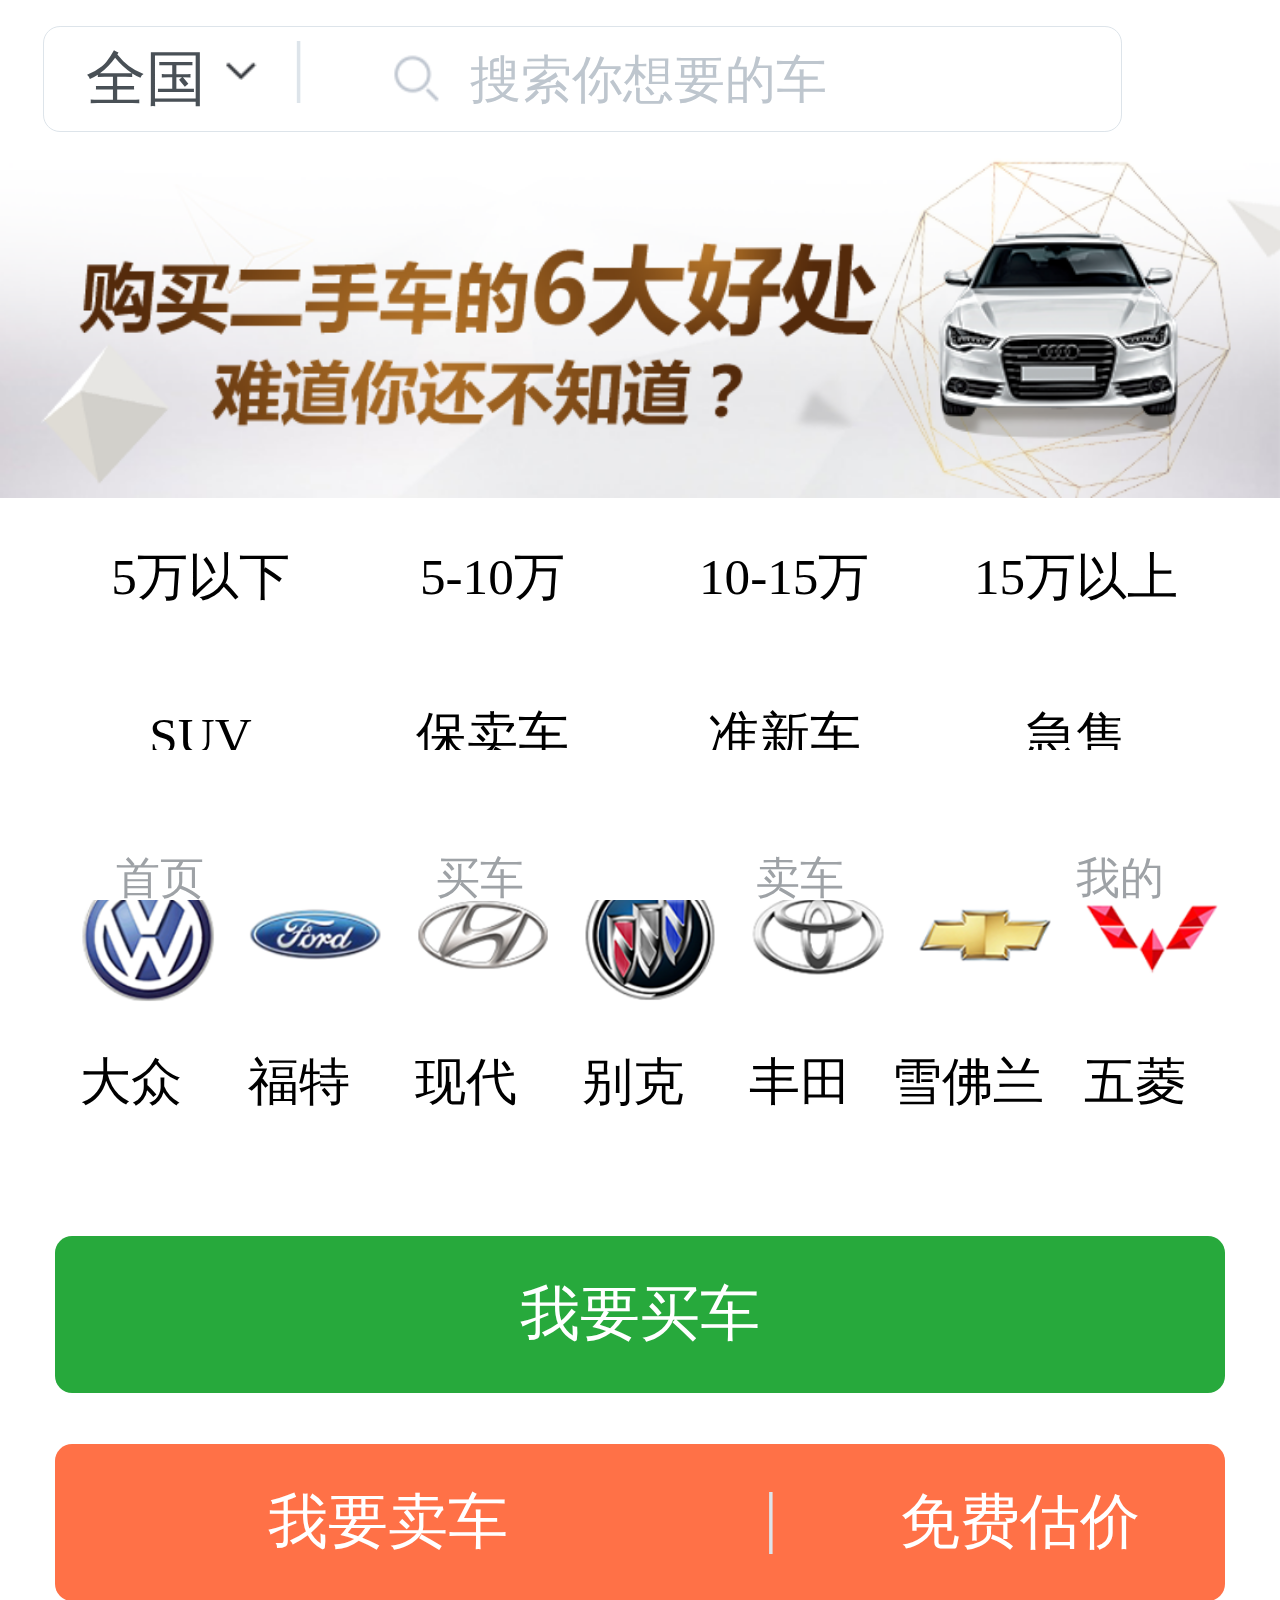
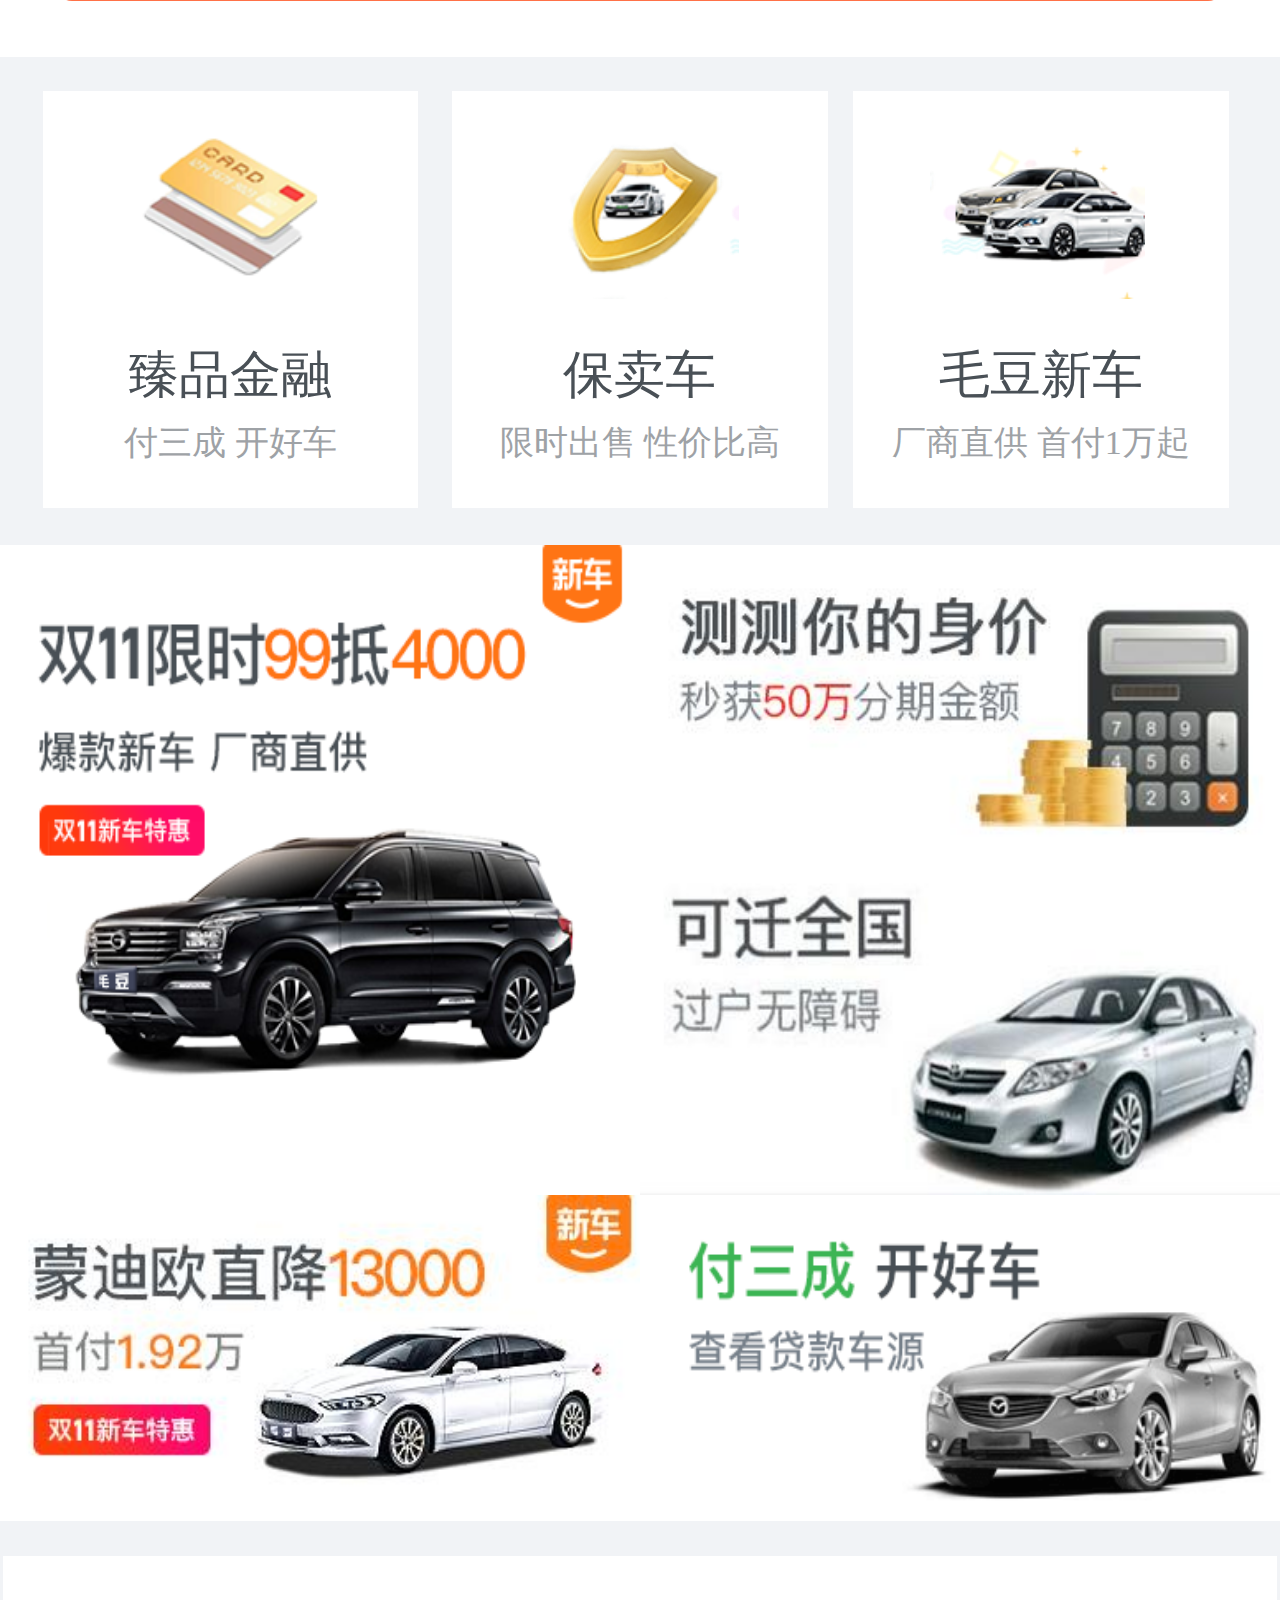
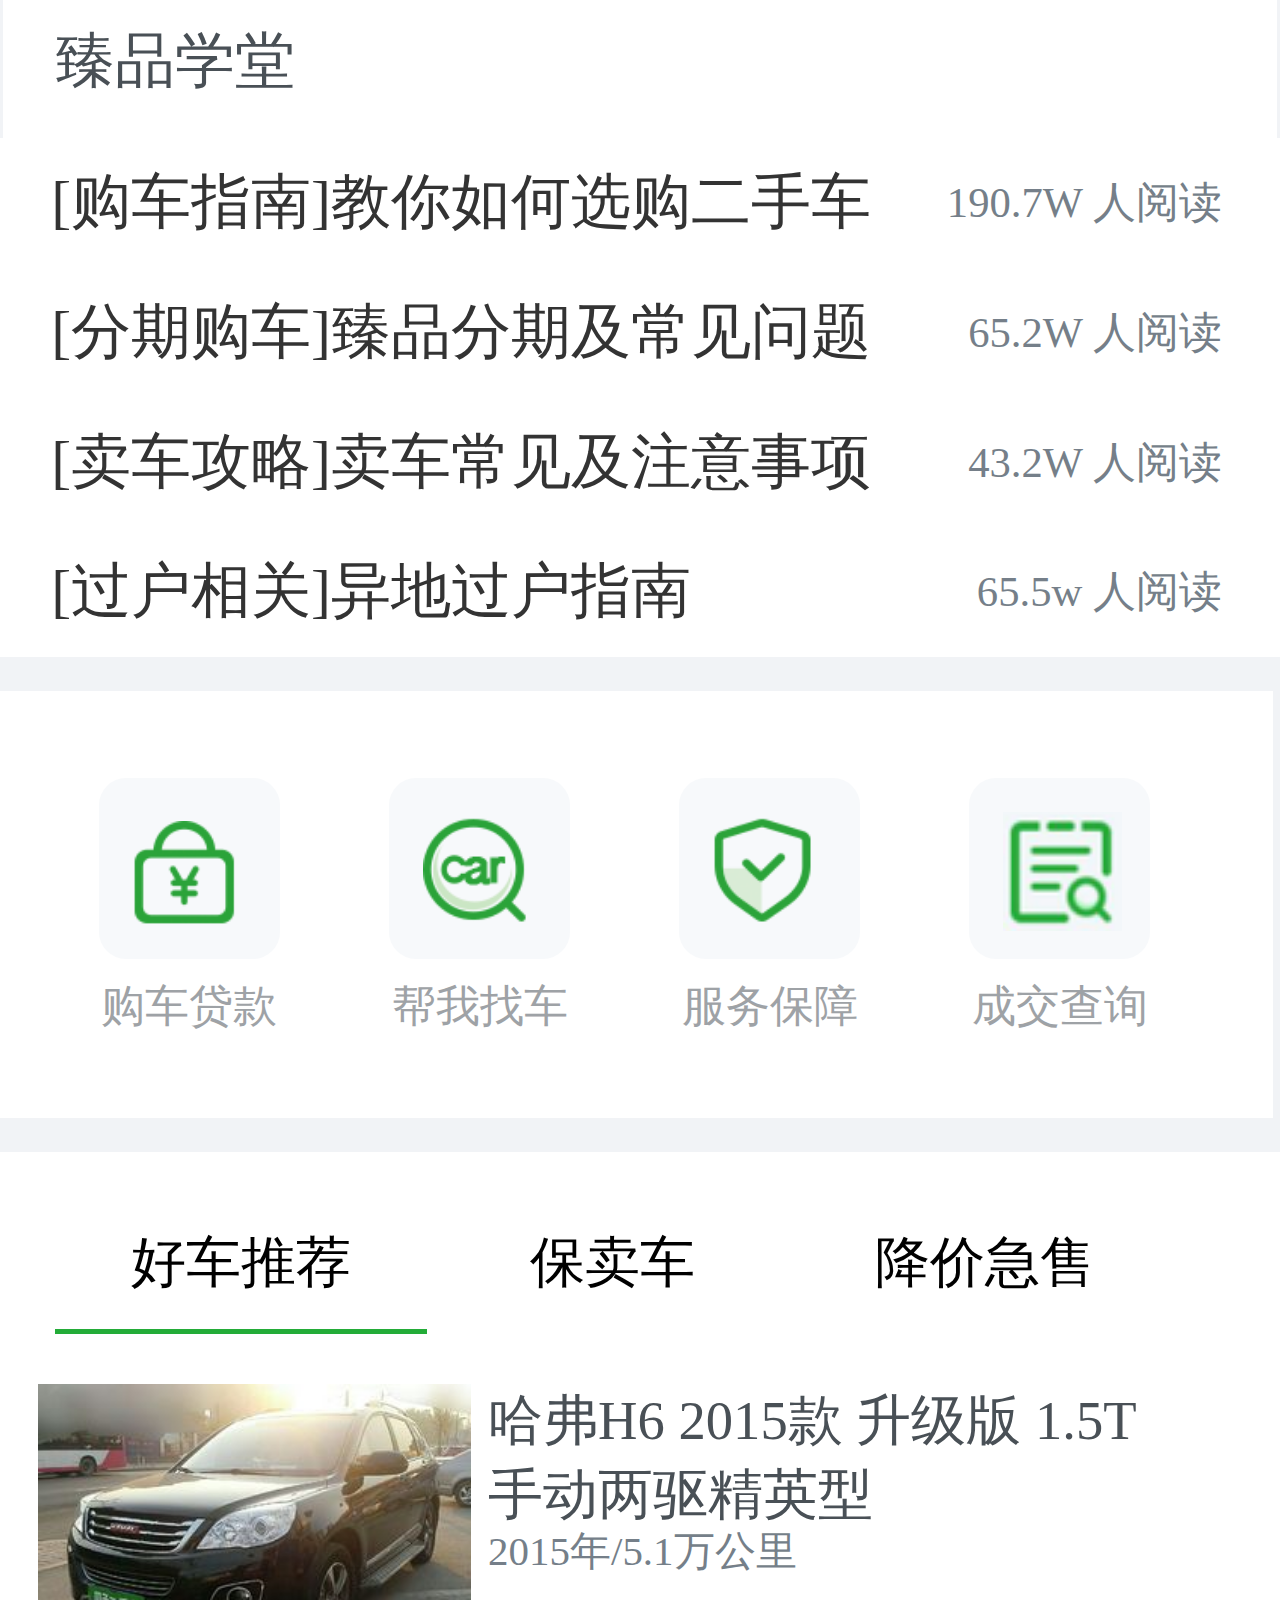
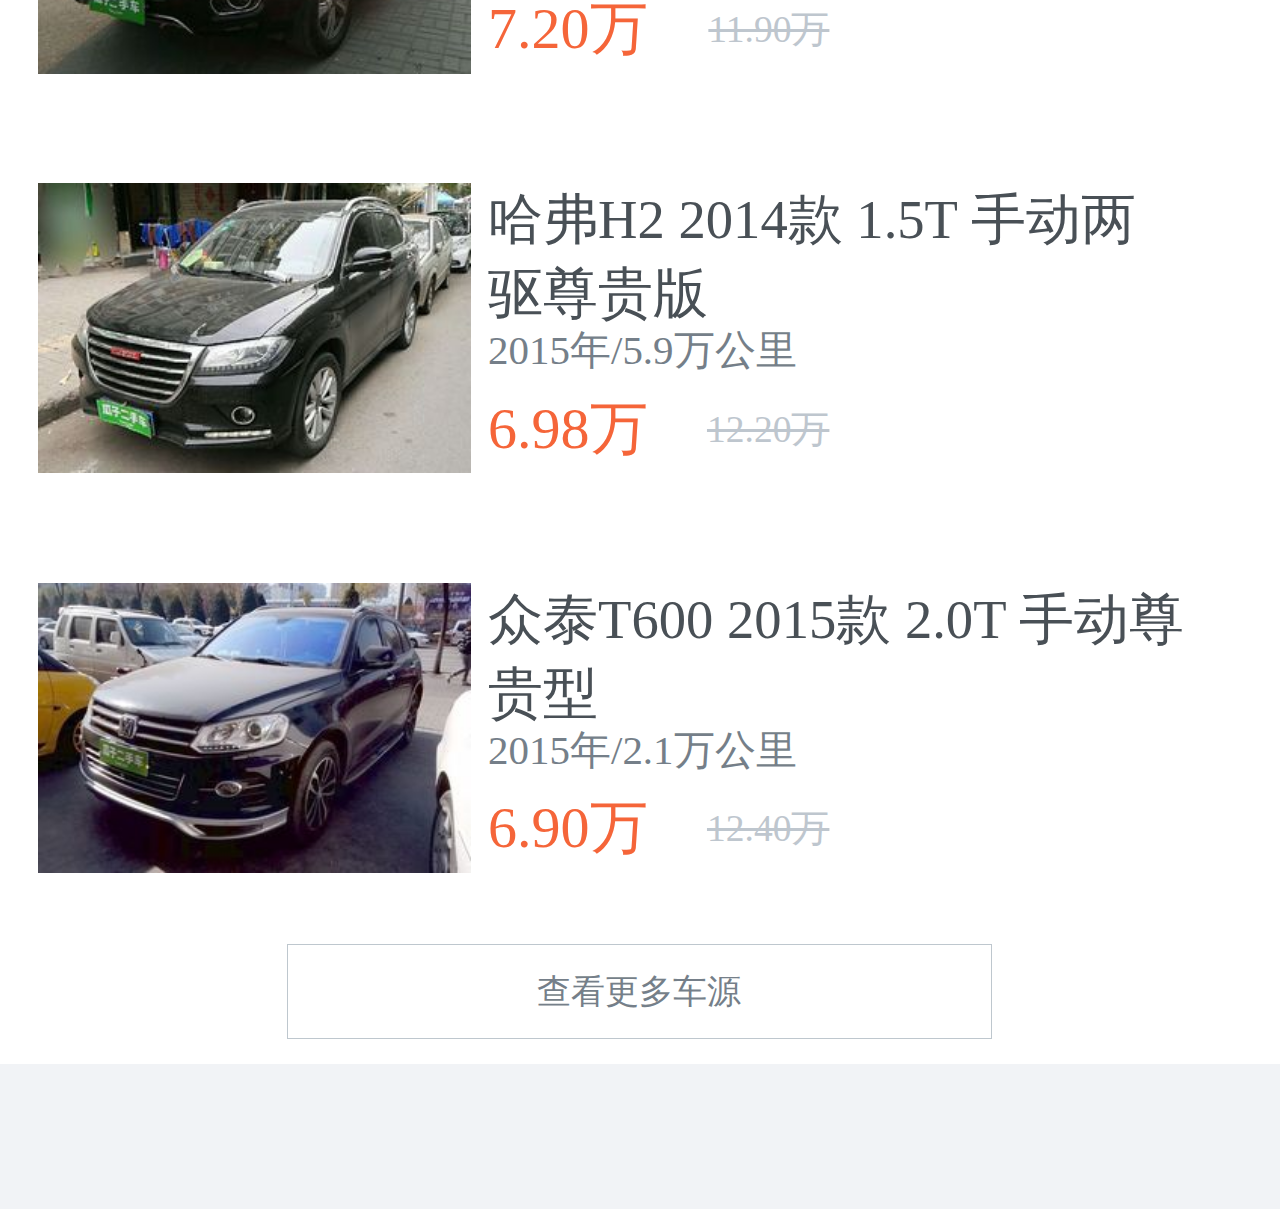
==== index.html @ c1a718e2 "che" ====
<!DOCTYPE html>
<html lang="en">
<head>
	<meta charset="UTF-8">
	<meta name="viewport" content="width=device-width,initial-scale=1.0,maximum-scale=1.0,user-scalable=0">
	<script src="js/rem.js"></script>
	<script src="js/index.js"></script>
	<title>second-hand car </title>
	<link rel="stylesheet" href="http://at.alicdn.com/t/font_470734_cdjyywz55oim5cdi.css">
	<link rel="stylesheet" href="css/index.css">
</head>
<body>
	<div class="box">
	<!-- <开头> -->
		<a href="">
			<div class="top">
			<div class="sou1">
				<a href="">
					<div class="zi">全国 </div>
					<div class="jiantou"></div>
				</a>
				<span class="shuxian">|</span>
				<a href="">
					<div class="soujing"></div>
					<span class="xiangyao">搜索你想要的车</span>
				</a>
			</div>
			<a href=""><span class="iconfont">&#xe61b;</span></a>
			</div>
		</a>
		<!-- <轮播图> -->
			<div class="lun">
				<div class="imgbox">
					<a href=""><img src="img/banner1.png" alt=""></a>
					<a href=""><img src="img/banner2.png" alt=""></a>
					<a href=""><img src="img/banner3.png" alt=""></a>
					<a href=""><img src="img/banner5.png" alt=""></a>
					<a href=""><img src="img/banner4.png" alt=""></a>
				</div>

			
			<!--<ul>-->
				<!--<li></li>-->
				<!--<li></li>-->
				<!--<li></li>-->
				<!--<li></li>-->
				<!--<li></li>-->
				<!--<li></li>-->
			<!--</ul>-->
			</div>
		</a>
		<!-- <分类> -->
		<a href="">	
			<div class="fenlei">
			<ul>
				<a href=""><li>5万以下</li></a>
				<a href=""><li>5-10万</li></a>
				<a href=""><li>10-15万</li></a>
				<a href=""><li>15万以上</li></a>
				<a href=""><li>SUV</li></a>
				<a href=""><li>保卖车</li></a>
				<a href=""><li>准新车</li></a>
				<a href=""><li>急售</li></a>
			</ul>
			<ul class="che">
				<li class="paizi"><img src="img/dazhong.png" alt="">大众</li>
				<li class="paizi"><img src="img/ford.png" alt="">福特</li>
				<li class="paizi"><img src="img/hyundai.png" alt="">现代</li>
				<li class="paizi"><img src="img/buick.png" alt="">别克</li>
				<li class="paizi"><img src="img/toyota.png" alt="">丰田</li>
				<li class="paizi"><img src="img/chevrolet.png" alt="">雪佛兰</li>
				<li class="paizi"><img src="img/wuling.png" alt="">五菱</li>
			</ul>
			</div>
		</a>
		<!-- <我要买卖> -->
		<a href="">
			<div class="mai">
				<span class="mai1">我要买车</span>
			</div>
			<div class="maiche1">
			<div class="maiche">
				<span class="mai2">我要卖车</span>
				<span class="shutiao">|</span>
				<span class="mianfei">免费估价</span>
			</div>
			</div>
		</a>
		<!-- <三个块> -->
		<a href="">
			<div class="sankuai">
			<div class="guazi">
				<div class="ka"></div>
				<p class="jin">臻品金融</p>
				<p class="fu">付三成 开好车</p>
			</div>
			<div class="guazi1">
				<div class="dun"></div>
				<p class="baomai">保卖车</p>
				<p class="xianshio">限时出售 性价比高</p>
			</div>
			<div class="guazi2">
				<div class="xinche"></div>
				<p class="maodou">毛豆新车</p>
				<p class="chang">厂商直供 首付1万起</p>
			</div>
			</div>
		</a>
		<!-- <限时特惠> -->
		<a href="">
			<div class="xianshi">
				<img src="img/shaung.png" alt="" class="xianshi1">
				<img src="img/cece.png" alt="">
				<img src="img/13.jpg" alt="">
				<img src="img/mengdi.png" alt="">
				<img src="img/kaihaoche.png" alt="">
			</div>
		</a>

		<!-- <瓜子学堂> -->
		<div class="xuetang">臻品学堂</div>
		<!-- <学堂内容> -->
		<a href="">
			<div class="tang">
			<ul class="zong">
				<a href=""><li class="zong1">[购车指南]教你如何选购二手车<span>190.7W 人阅读</span></li>
				<li class="zong1">[分期购车]臻品分期及常见问题<span>65.2W 人阅读</span></li>
				<li class="zong1">[卖车攻略]卖车常见及注意事项<span>43.2W 人阅读</span></li>
				<li class="zong1">[过户相关]异地过户指南<span>65.5w 人阅读</span></li></a>
			</ul>
			</div>
		</a>
		<!-- <买车分类> -->
		<a href="">
			<div class="maifen">
				<ul>
					<li>
						<span class="huise"></span><h1>购车贷款</h1>
					</li>
					<li>
						<span class="huise tu2"></span><h1>帮我找车</h1>
					</li>
					<li>
						<span class="huise tu3"></span><h1>服务保障</h1>
					</li>
					<li>
						<span class="huise tu4"></span><h1>成交查询</h1>
					</li>
				</ul>
			</div>
		</a>
		<!-- 车列表 -->
		<div class="chepin">
			<ul class="carnav">
				<a><li class="nav1 nav2"><a href="">好车推荐</a></li>
				<li class="nav1"><a >保卖车</a></li>
				<li class="nav1"><a >降价急售</a></li></a>
			</ul>
			<div class="xinxi">
				<a href="">
					<div class="cheche">
						<img src="img/che1.jpg" alt="">
						<div class="car-name">
							<h1 class="name">哈弗H6 2015款 升级版 1.5T 手动两驱精英型</h1>
						</div>
						<div class="car-nian">
							<span class="nian">2015年/5.1万公里</span>
						</div>
						<div class="car-jiage">
							<span class="jiage">7.20万</span>
							<del>11.90万</del>
						</div>
					</div>
				</a>
				<a href="">
					<div class="cheche">
						<img src="img/che2.jpg" alt="">
						<div class="car-name">
							<h1 class="name">哈弗H2 2014款 1.5T 手动两驱尊贵版</h1>
						</div>
						<div class="car-nian">
							<span class="nian">2015年/5.9万公里</span>
						</div>
						<div class="car-jiage">
							<span class="jiage">6.98万</span>
							<del>12.20万</del>
						</div>
					</div>
				</a>
				<a href="">
					<div class="cheche">
						<img src="img/che3.jpg" alt="">
						<div class="car-name">
							<h1 class="name">众泰T600 2015款 2.0T 手动尊贵型</h1>
						</div>
						<div class="car-nian">
							<span class="nian">2015年/2.1万公里</span>
						</div>
						<div class="car-jiage">
							<span class="jiage">6.90万</span>
							<del>12.40万</del>
						</div>
					</div>
				</a>
			</div>
			<div class="chakan">
				<a href=""><div class="chakan1">查看更多车源</div></a>
			</div>
		</div>
		<!-- bottom -->
		<div class="dibu">
			<a href="https://sodmt.github.io/che/index.html">
				<div class="di1"><span class="iconfont shou1">&#xe61c;</span>首页</div>
			</a>

			<a href="https://sodmt.github.io/che/liebiao.html">
				<div class="di1"><span class="iconfont">&#xe60b;</span>买车</div>
			</a>

			<a href="https://sodmt.github.io/che/maiche.html">
				<div class="di1"><span class="iconfont">&#xe60c;</span>卖车</div>
			</a>

			<a href="https://sodmt.github.io/che/wode.html">
				<div class="di1"><span class="iconfont">&#xe605;</span>我的</div>
			</a>

		</div>
	</div>
</body>
</html>
---- css/index.css ----
html{
	font-size: 50px;
}
body,ul,li,h1,h2,h3,input,span,p{
	margin: 0;
	padding: 0;
}
img,span,ul,li{
	display:block;
}
a{
	text-decoration: none;
}
body{
	background-color: #F1F3F6;
}
a{
	color: #000;
}
ul,li{
	list-style: none;
}
.box{
	width: 7.5rem;
	height: auto;
	margin: 0 auto;
	background-color: #F1F3F6;
}
.top{
	width: 7.5rem;
	height: 0.92rem;
	background-color: #fff;
	overflow: hidden;
	position: fixed;
    top: 0;
	z-index: 10;
}
.top .sou1{
	width: 6.31rem;
	height: 0.61rem;
	border: 0.01rem solid #dde4ea;
	margin-left: 0.25rem;
	margin-top: 0.15rem;
	border-radius:0.1rem;
	float: left;
}
.top .sou1 .zi{
	font-size: 0.35rem;
	color: #495056;
	line-height: 0.61rem;
	margin-left: 0.25rem;
	float: left;
}
.zi:hover{
	cursor: pointer;
}
.top .sou1 .jiantou{
	width: 0.2rem;
	height: 0.56rem;
	background-image: url('../img/jiantou.png');
	background-size: 0.5rem 1rem;
	background-position: 0 -0.69rem;
	background-repeat: no-repeat;
	float:left;
	margin-left: 0.1rem;
}
.top .sou1 .shuxian{
	font-size: 0.4rem;
	margin-left: 0.2rem;
	float: left;
	color: #dde4ea;
}
.top .sou1 .xiangyao{
	font-size: 0.3rem;
	color: #bec6ce;
	margin-left: 2.5rem;
	line-height: 0.625rem;
}
.top .sou1 .soujing{
	width: 0.35rem;
	height: 0.4rem;
	background-image: url('../img/jiantou.png');
	background-size: 0.5rem 1rem;
	background-position: 0rem -0.35rem;
	background-repeat: no-repeat;
	float:left;
	margin-left: 0.5rem;
	margin-top: 0.05rem;
}
.top .iconfont{
	width: 0.4rem;
	height: 0.4rem;
	font-size: 0.4rem;
	float: right; 
	margin-right: 0.25rem;
	margin-top: 0.23rem;
	color: #868686;
}
.lun{
    width:7.5rem;
    height: 2rem;
    margin-top: 0.92rem;
    position: relative;
    top: 0;
    left: 0;
    overflow: hidden;
}
.lun .imgbox{
    width: 400%;
    height: 2rem;
    position: absolute;
    top: 0;
    left: 0;
}
.lun a{
    width:7.5rem;
    height: 2rem;
    float:left;
}
.lun img{
    width:7.5rem;
    height: 2rem;
}
ul,li{
	margin: 0;
	padding: 0;
	list-style: none;
}
.lun ul{
	width: 1.5rem;
	height: 0.12rem;
	position: absolute;
	left: 1rem;
	right: 0;
	margin: 0 auto;
	bottom: 0.1rem;

 }
.lun li{
	width: 0.1rem;
	height: 0.1rem;
	border-radius: 50%;
	float: left;
	background-color: #dddddd;
	margin-right: 0.07rem;
}
.lun li:hover{
	background-color: #27A93C;
}
.fenlei{
	width: 6.86rem;
	height: 3.82rem;
	padding: 0 0.32rem;
	background-color: #fff;
}
.fenlei ul{
	width: 6.86rem;
	height: 1.96rem;
}
.fenlei li{
	width: 1.71rem;
	height: 0.93rem;
	float: left;
	background-color: #fff;
	font-size: 0.3rem;
	text-align: center;
	line-height: 0.93rem;
}
.fenlei .che{
	width: 6.86rem;
	height: 1.1rem;
	margin-top: 0.2rem;
}
.fenlei .paizi{
	width: 0.9rem;
	height: 1.1rem;
	font-size: 0.3rem;
	float: left;
	margin-right: 0.08rem;
}
.fenlei .paizi img{
	width: 0.8rem;
	height: 0.8rem;
	float: left;
	margin-left: 0.15rem;
}
.mai{
	width: 7.5rem;
	height: 0.92rem;
	padding-top: 0.5rem;
	background-color: #fff;
}
.mai .mai1{
	width:6.86rem;
	height:0.92rem;
	background-color: #27A93C;
	margin: 0 auto;
	font-size: 0.35rem;
	text-align: center;
	line-height: 0.92rem;
	color: #fff;
	border-radius: 0.1rem;
}
.maiche1{
	width: 7.5rem;
	height: 1.25rem;
	padding-top: 0.3rem;
	background-color: #fff;
}
.maiche{
	width: 6.86rem;
	height: 0.92rem;
	background-color: #FF7147;
	margin: 0 auto;
	border-radius: 0.1rem;
}
.maiche .mai2{
	font-size: 0.35rem;
	float: left;
	margin-left: 1.25rem;
	line-height: 0.92rem;
	color: #fff; 
}
.maiche .shutiao{
	font-size: 0.4rem;
	margin-left: 0.2rem;
	float: left;
	color: #dde4ea;
	margin-left: 1.5rem;
	margin-top: 0.2rem;
}
.maiche .mianfei{
	font-size: 0.35rem;
	float: right;
	margin-right: 0.5rem;
	line-height: 0.92rem;
	color: #fff; 
}
.sankuai{
	width: 7.2rem;
	height: 2.46rem;
	margin: 0 auto;
	margin-top: 0.2rem;
	text-align: center;
}
.sankuai .guazi{
	width: 2.2rem;
	height: 2.44rem;
	background-color: #fff;
	overflow: hidden;
	float: left;
	margin-right: 0.1rem;
	margin-left: 0.1rem;
}
.sankuai .jin{
	font-size: 0.3rem;
    color: #495056;
    line-height: 0.28rem;
    margin-bottom: 0.16rem;
    text-align: center;
    margin-top: 0.3rem;
}
.sankuai .fu{
	font-size: 0.2rem;
    color: #9ea2a6;
    line-height: 0.2rem;
    text-align: center;
}
.sankuai .guazi .ka{
	width: 1.26rem;
	height: 1.02rem;
	background-image: url('../img/che.png');
	background-size: 4.3rem 3.2rem;
	background-position: 0 -1.1rem;
	margin-left: 0.45rem;
	margin-top: 0.2rem;
}
.sankuai .guazi1{
	width: 2.2rem;
	height: 2.44rem;
	background-color: #fff;
	overflow: hidden;
	float: left;
	margin-right: 0.1rem;
	margin-left: 0.1rem;
}
.sankuai .guazi1 .baomai{
	font-size: 0.3rem;
    color: #495056;
    line-height: 0.28rem;
    margin-bottom: 0.16rem;
    text-align: center;
    margin-top: 0.3rem;
}
.sankuai .guazi1 .xianshio{
	font-size: 0.2rem;
    color: #9ea2a6;
    line-height: 0.2rem;
    text-align: center;
}
.sankuai .guazi1 .dun{
	width: 1.23rem;
	height: 1.02rem;
	background-image: url('../img/che.png');
	background-size: 4.3rem 3.2rem;
	background-position: -1.19rem -1.1rem;
	margin-left: 0.45rem;
	margin-top: 0.2rem;
}
.sankuai .guazi2{
	width: 2.2rem;
	height: 2.44rem;
	background-color: #fff;
	overflow: hidden;
	float: left;
	margin-left: 0.05rem;
}
.sankuai .guazi2 .maodou{
	font-size: 0.3rem;
    color: #495056;
    line-height: 0.28rem;
    margin-bottom: 0.16rem;
    text-align: center;
    margin-top: 0.3rem;
}
.sankuai .guazi2 .chang{
	font-size: 0.2rem;
    color: #9ea2a6;
    line-height: 0.2rem;
    text-align: center;
}
.sankuai .guazi2 .xinche{
	width: 1.26rem;
	height: 1.02rem;
	background-image: url('../img/che.png');
	background-size: 4.3rem 3.2rem;
	background-position: -2.3rem -1.1rem;
	margin-left: 0.45rem;
	margin-top: 0.2rem;
}
.xianshi{
	width: 7.5rem;
	height: 5.72rem;
	margin-top: 0.2rem;
	background-color: #fff;
}
.xianshi img{
	width: 50%;
	height: 33.3%;
	float: left;
}
.xianshi .xianshi1{
	width: 50%;
	height: 66.59%;
	float: left;
}
.xuetang{
	width: 6.86rem;
	height: 0.9rem;
	background-color: #fff;
	margin: 0 auto;
	padding-left: 0.3rem;
	padding-right: 0.3rem;
	padding-top: 0.17rem;
	font-size: 0.35rem;
	line-height: 0.9rem;
	color: #495056;
	margin-top: 0.2rem;
}
.tang{
	width: 7.5rem;
	height: 3.04rem;
	background-color: #fff;
}
.tang .zong{
	width: 7.5rem;
	height: 3.04rem;
}
.tang .zong1{
	width: 6.86rem;
	height: 0.76rem;
	background-color: #fff;
	padding-left: 0.3rem;
	padding-right: 0.3rem;
	font-size: 0.35rem;
	color: #333;
	line-height: 0.76rem;
}
.tang .zong .zong1 span{
	color:#757f89;
	font-size: 0.25rem;
	float: right;
}
.maifen{
	width: 6.86rem;
	height: 2.5rem;
	padding: 0 0.3rem;
	margin: 0.2rem 0;
	background-color: #ffffff;
}
.maifen ul{
	width: 6.86rem;
	height: 1.58rem;
	padding-top: 0.51rem;
	padding-bottom: 0.42rem;
	margin: 0 auto;
}
.maifen li{
	width: 1.62rem;
	height: 1.58rem;
	padding-right: 0.08rem;
	float: left;
}
.maifen h1{
	font-size: 0.26rem;
	font-weight: normal;
	text-align: center;
	margin-top: 0.1rem;
	color: #9ea2a6;
}
.maifen .huise{
	width: 1.06rem;
	height: 1.06rem;
	margin: 0 0.28rem;
    border-radius: 0.16rem;
    background-color: #F7F9FB;
    margin: 0 auto;
    margin-bottom: 0.05rem;  
}
.maifen .huise { 
	background-size: 1.2rem 6.14rem;
	background-image: url('../img/xuebi.png');
	background-repeat: no-repeat;
    background-position: 0.2rem 0.25rem;
}
.maifen .tu2 { 
	background-size: 1.2rem 6.14rem;
	background-image: url('../img/xuebi.png');
	background-repeat: no-repeat;
    background-position: 0.2rem -0.7rem;
} 
.maifen .tu3 { 
	background-size: 1.2rem 6.14rem;
	background-image: url('../img/xuebi.png');
	background-repeat: no-repeat;
    background-position: 0.2rem -1.64rem;
} 
.maifen .tu4 { 
	background-size: 0.7rem 0.7rem;
	background-image: url('../img/tu4.png');
	background-repeat: no-repeat;
    background-position: 0.2rem 0.2rem;
}
.toutiao{
	width: 6.78rem;
	height: 1.04rem;
	padding: 0 0.36rem;
	color: #252825;
	font-size: 0.32rem;
	background-color: #fff;
	line-height: 1.04rem;
	border-bottom: 0.01rem solid #dde4ea;
}
.chepin{
	width: 7.5rem;
	height: auto;
	background-color: #fff;
	padding-top: 0.26rem;
}
.chepin .carnav{
	width: 6.86rem;
	height: 0.78rem;
	padding: 0 0.32rem;
}
.chepin .nav1{
	width: 2.18rem;
	height: 0.78rem;
	float: left;
	font-size: 0.32rem;
	color: #495056;
	line-height: 0.78rem;
	text-align: center;
}
.chepin .nav2{
    border-bottom: 0.03rem solid #23ac38;
}
.chepin .xinxi{
	width: 7.5rem;
	height: auto;
	
}
.chepin .xinxi .cheche{
	width: 4.42rem;
	height: 1.7rem;
	padding: 0.32rem 0.32rem 0.32rem 2.76rem;
}
.chepin .xinxi .cheche img{
	width: 2.54rem;
	height: 1.7rem;
	margin-left: -2.54rem;
}
.chepin .xinxi .cheche .car-name{
	width: 4.1rem;
	height: 0.72rem;
	margin-left: 0.1rem;
    margin-top: -1.7rem;
}
.chepin .xinxi .cheche .car-name .name{
	font-size: 0.32rem;
    font-weight: 400;
    color: #495056;
} 
.chepin .xinxi .cheche .car-nian{
	width: 4.1rem;
	height: 0.36rem;
	margin-top: 0.1rem;
	margin-left: 0.1rem;
}
.chepin .xinxi .cheche .car-nian .nian{
	font-size: 0.24rem;
    color: #757f89;
}
.chepin .xinxi .cheche .car-jiage{
	width: 4.1rem;
	height: 0.42rem;
	margin-top: 0.14rem;
	margin-left: 0.1rem;
}
.chepin .xinxi .cheche .car-jiage .jiage{
	padding-right: 0.15rem;
    margin-top: 0.03rem;
    font-size: 0.34rem;
    line-height: 0.18rem;
    color: #f56539;
    font-weight: 500;
    float: left;
}
.chepin .xinxi .cheche .car-jiage del{
	color: #bec6ce;
    font-size: 0.22rem;
    line-height: 0.25rem;
    float: right;
    margin-right: 2.1rem;
}
.chepin .chakan{
	width: 6.89rem;
	height: 0.8rem;
	padding: 0 0.3rem;
	overflow: hidden;
	margin-bottom: 0.85rem;
}
.chepin .chakan .chakan1{
	width: 4.12rem;
	height: 0.54rem;
	background-color: #fff;
    border: 0.01rem solid #bec7ce;
    color: #757f89;
    margin: 0.18rem auto 0.28rem;
    font-size: 0.2rem;
    line-height: 0.55rem;
    text-align: center;
    margin-top: 0.1rem;
}
.dibu{
	width: 7.5rem;
	height: 0.88rem;
	background-color: #fff;
	position: fixed;
	left: 0;
	bottom: 0;
}
.dibu .di1{
	width: 25%;
	height: 0.88rem;
	font-size: 0.26rem;
	color: #9ea2a6;
	float: left;
	text-align: center;
}
.dibu .iconfont{
	font-size: 0.5rem;
	color: #9ea2a6;
}
.dibu .shou1{
	color: #37A844;
}
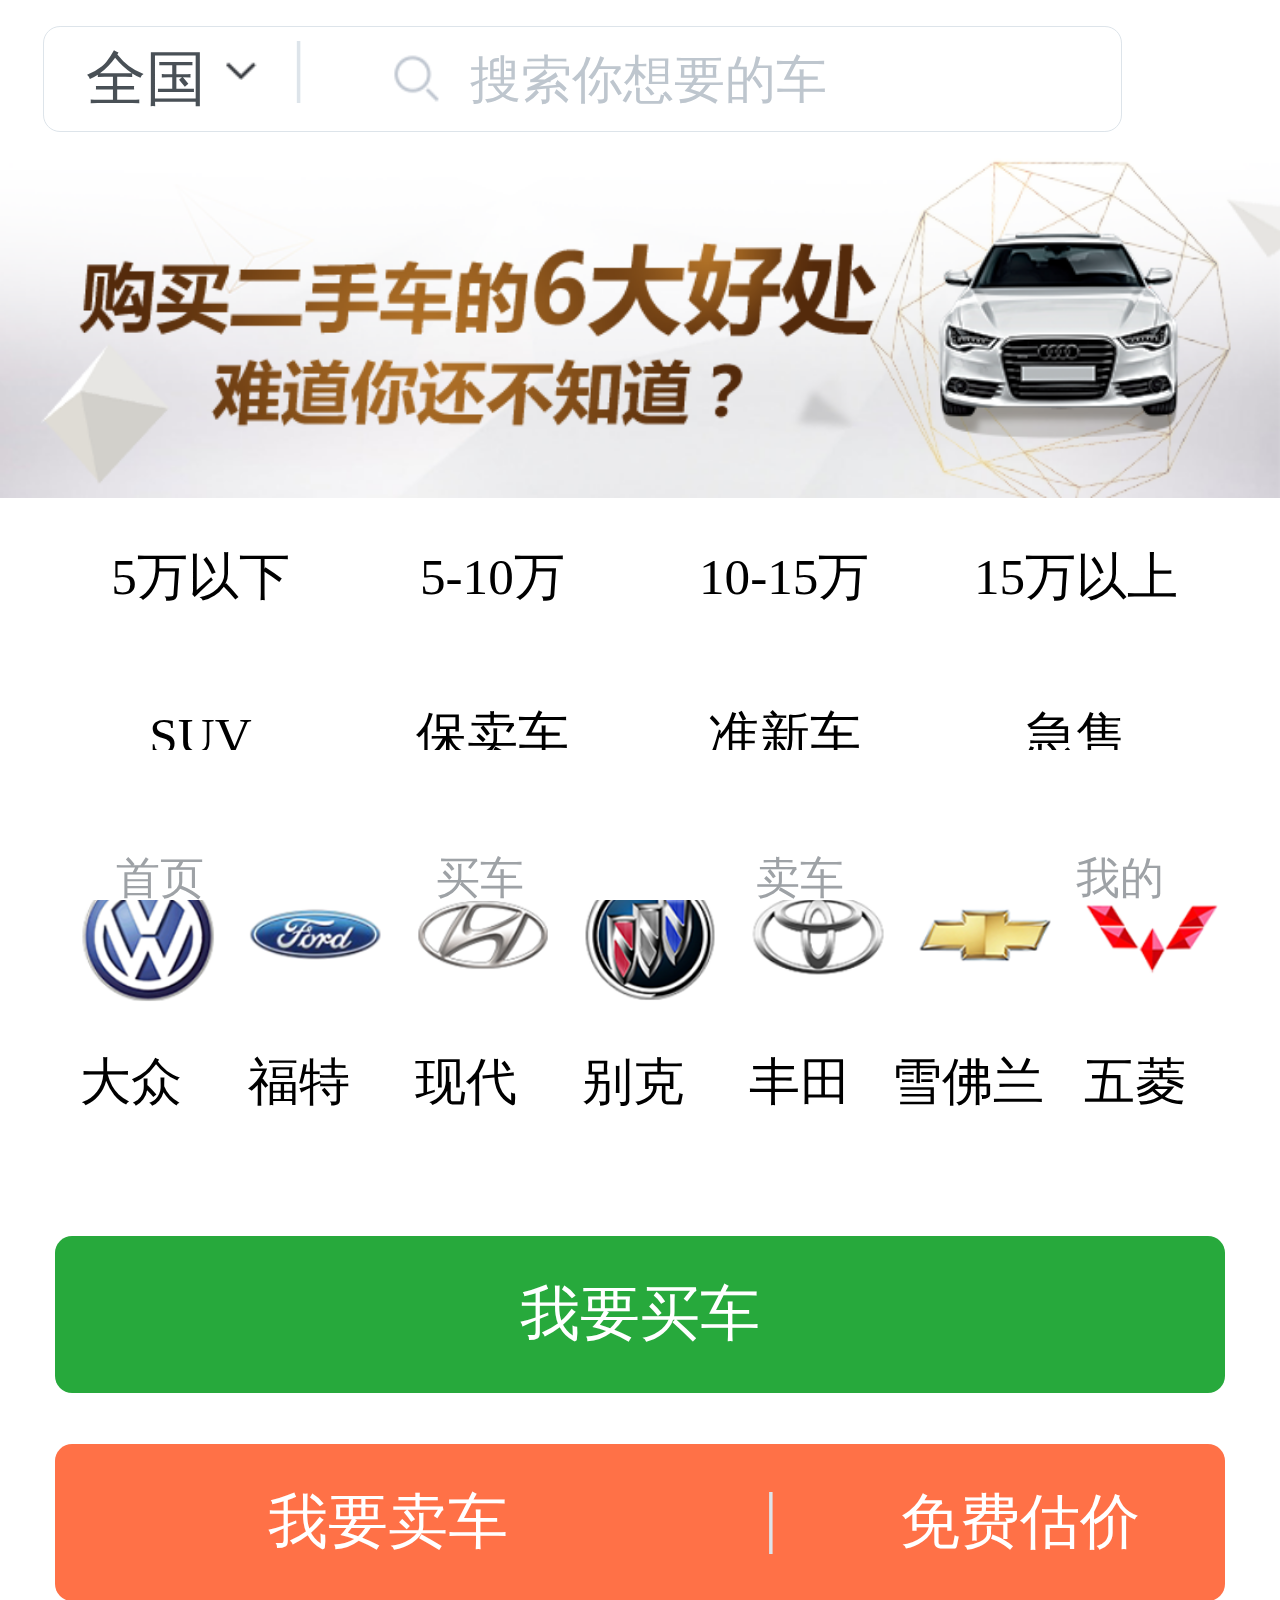
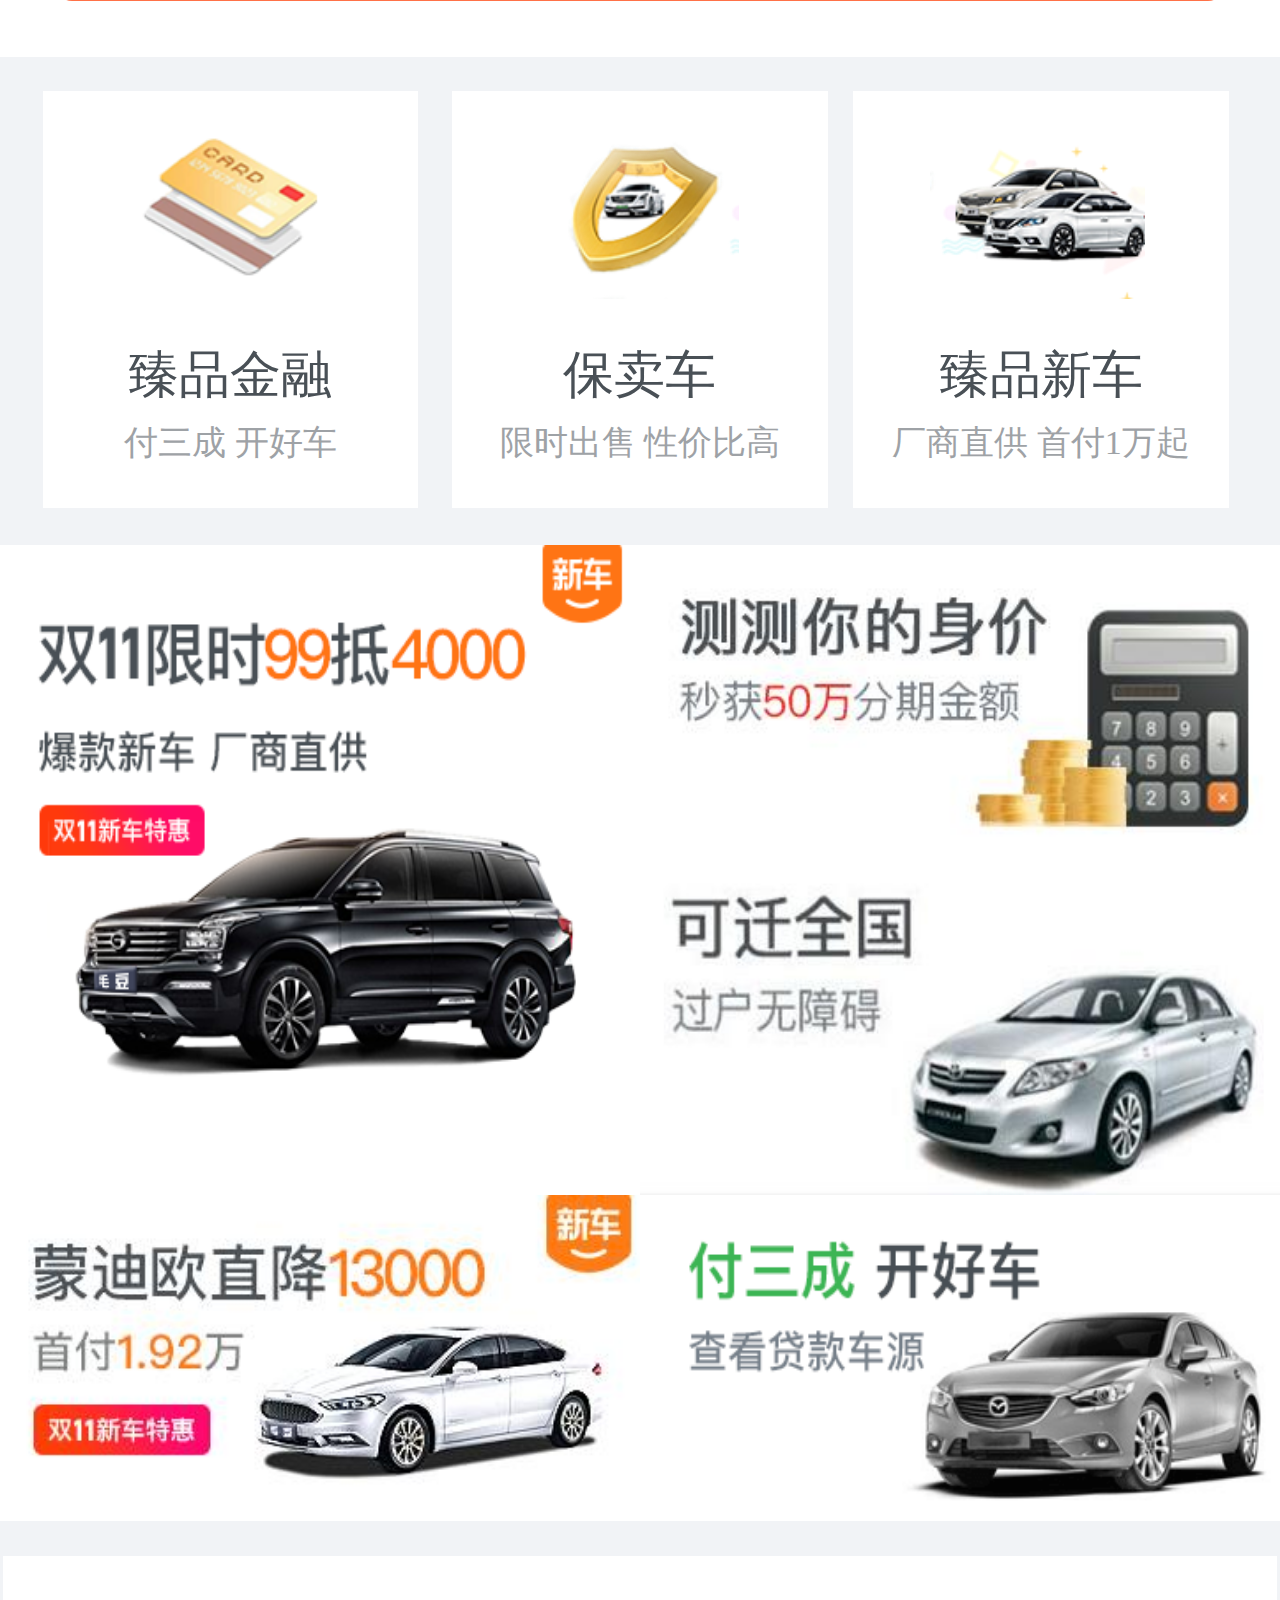
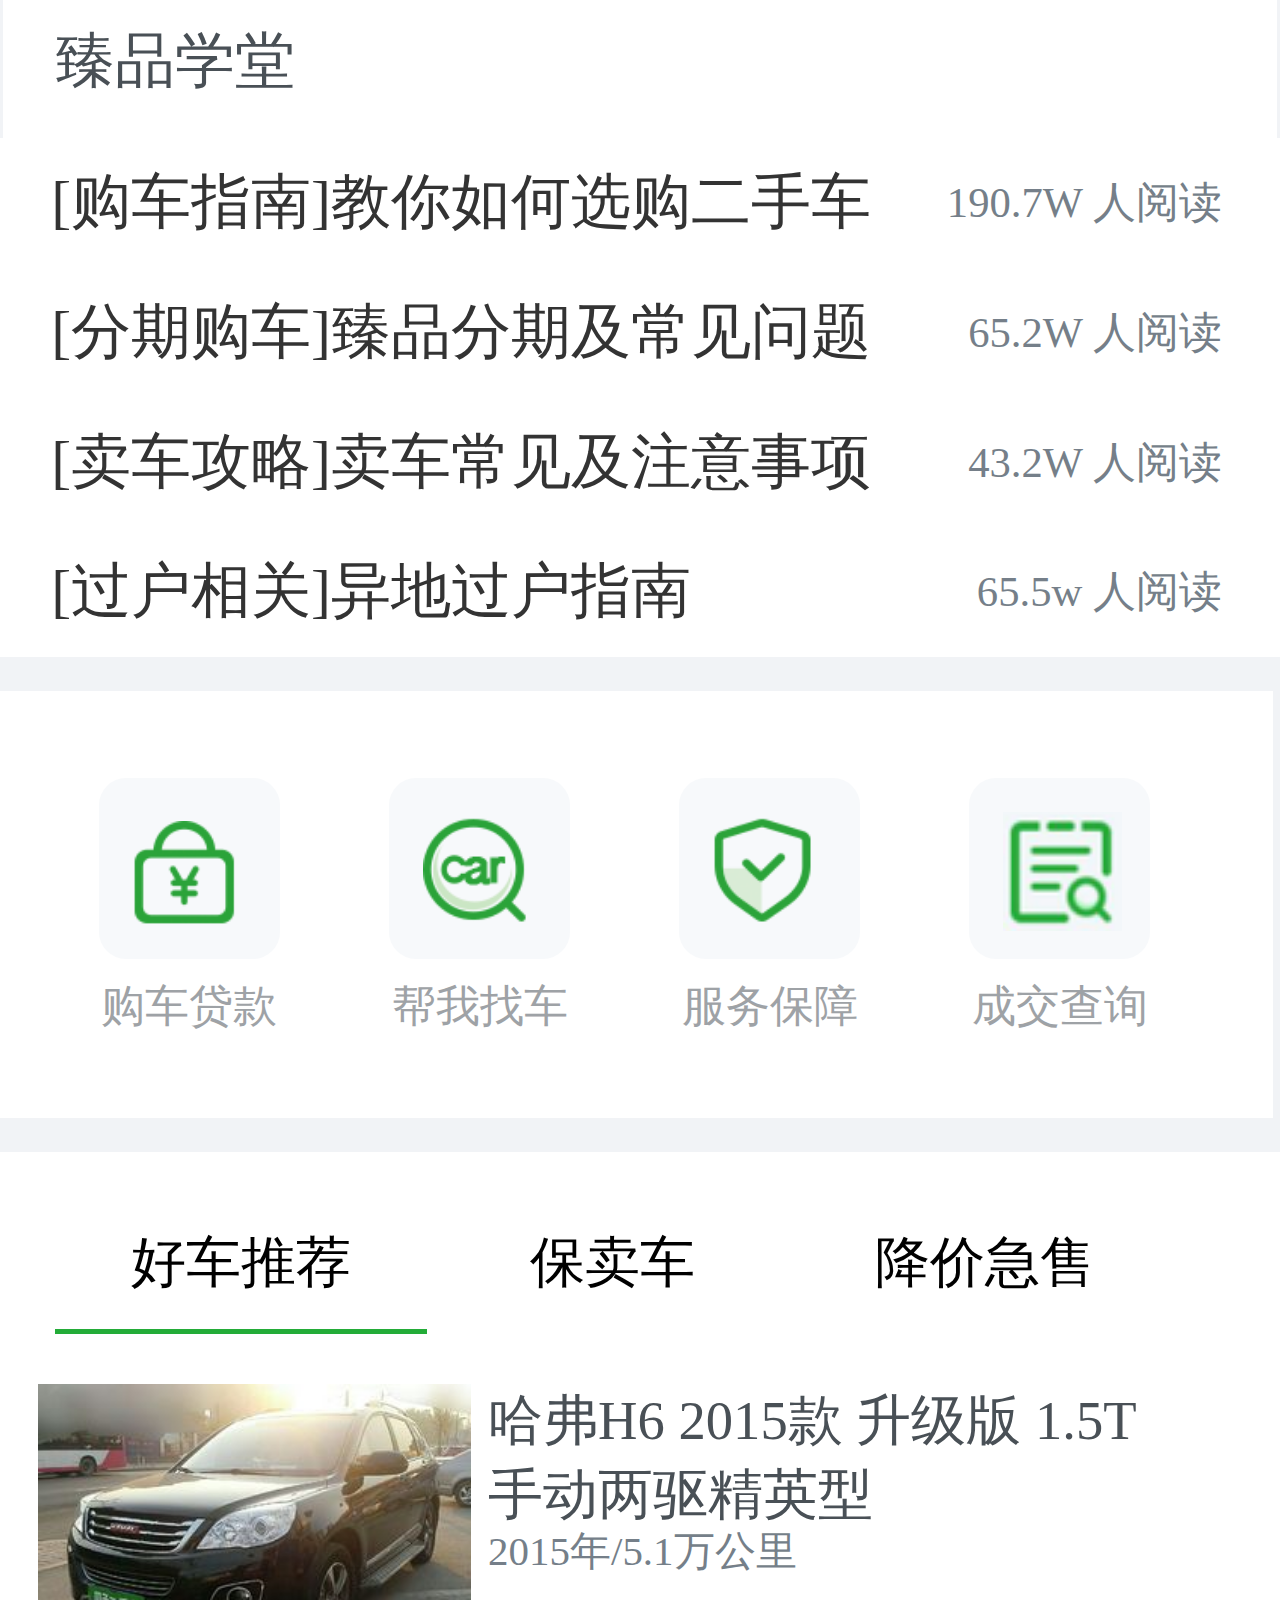
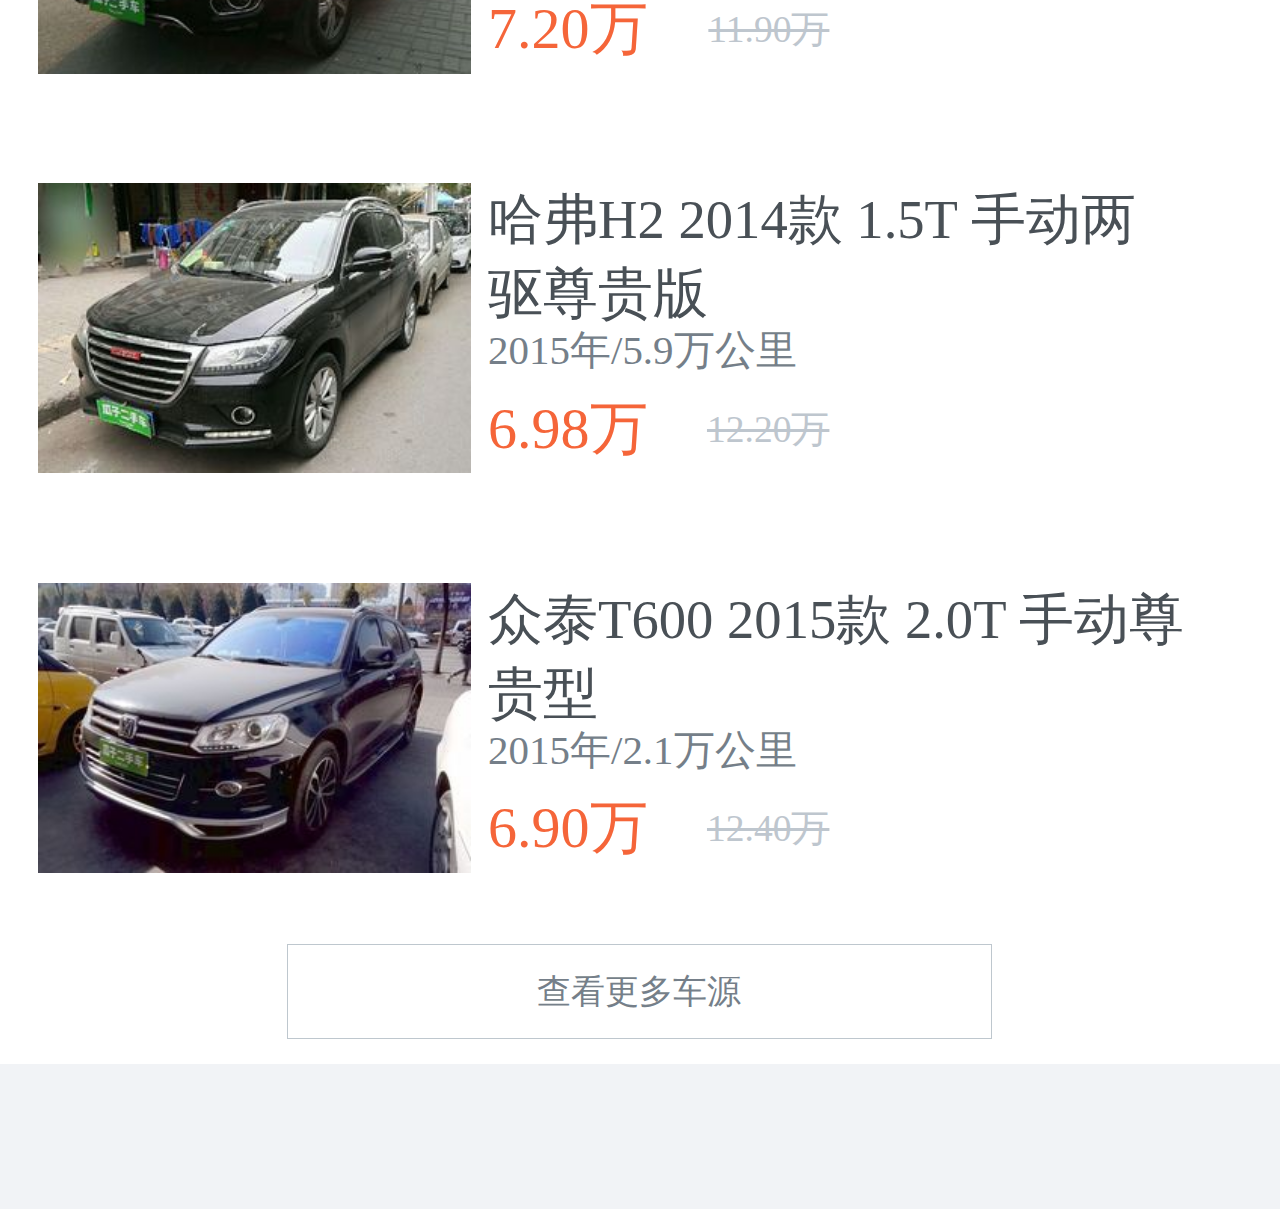
==== commit d20736ec: "che" ====
--- a/index.html
+++ b/index.html
@@ -101,7 +101,7 @@
 			</div>
 			<div class="guazi2">
 				<div class="xinche"></div>
-				<p class="maodou">毛豆新车</p>
+				<p class="maodou">臻品新车</p>
 				<p class="chang">厂商直供 首付1万起</p>
 			</div>
 			</div>
@@ -116,7 +116,6 @@
 				<img src="img/kaihaoche.png" alt="">
 			</div>
 		</a>
-
 		<!-- <瓜子学堂> -->
 		<div class="xuetang">臻品学堂</div>
 		<!-- <学堂内容> -->
--- a/css/index.css
+++ b/css/index.css
@@ -156,6 +156,7 @@
 .fenlei ul{
 	width: 6.86rem;
 	height: 1.96rem;
+
 }
 .fenlei li{
 	width: 1.71rem;
